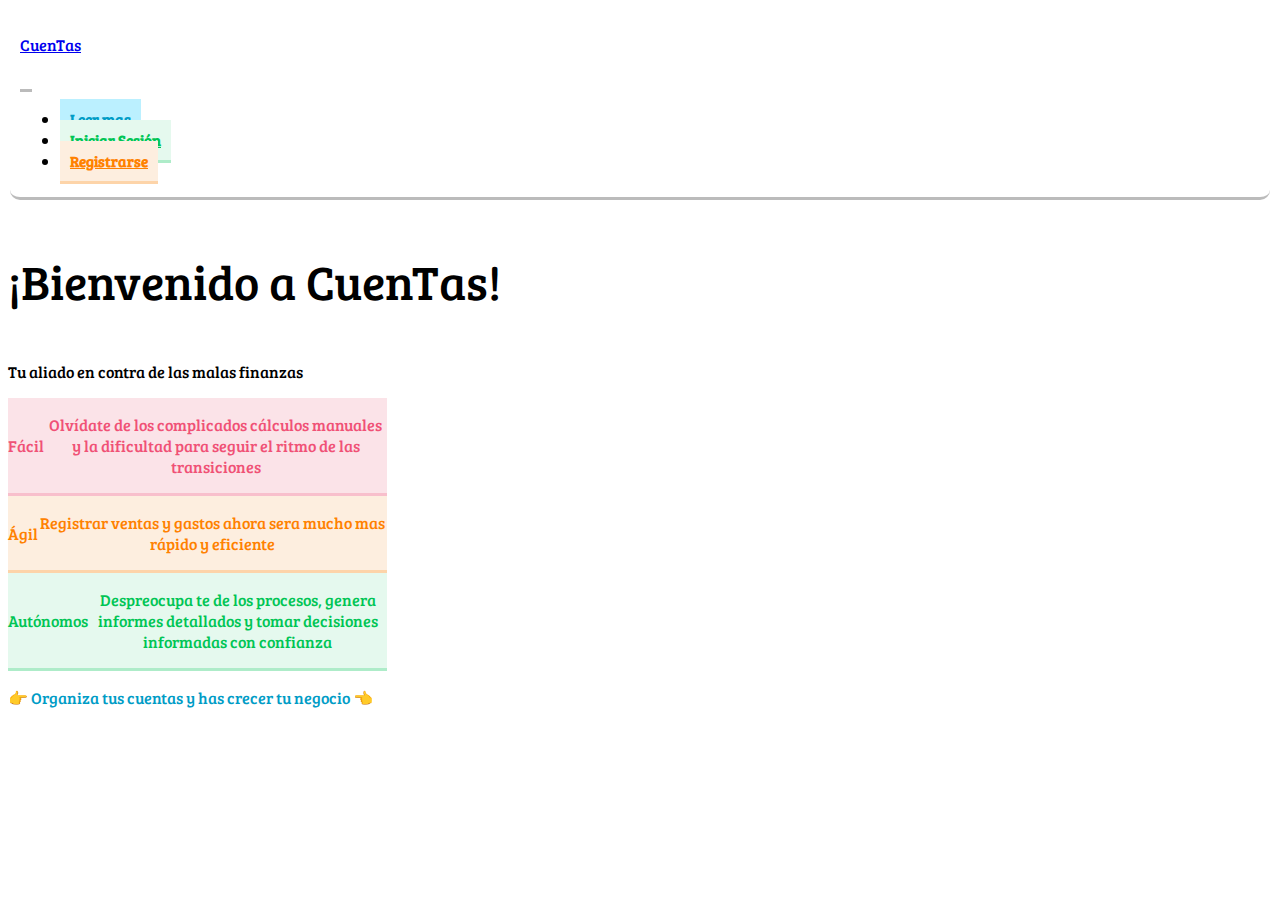
==== index.html @ 105fe5f0 "Prueba" ====
<!doctype html>
<html lang="es">

<head>
  <title>👋 Bienvenido a CuenTas 👋</title>
  <!-- Required meta tags -->
  <meta charset="utf-8">
  <meta name="viewport" content="width=device-width, initial-scale=1, shrink-to-fit=no">
  <link rel="stylesheet" type="text/css" href="styles.css">
  <link rel="preconnect" href="https://fonts.googleapis.com">
  <link rel="preconnect" href="https://fonts.gstatic.com" crossorigin="">
  <link href="https://fonts.googleapis.com/css2?family=Bree+Serif&amp;display=swap" rel="stylesheet">
  <!-- Bootstrap CSS v5.2.1 -->
  <link href="https://cdn.jsdelivr.net/npm/bootstrap@5.2.1/dist/css/bootstrap.min.css" rel="stylesheet" integrity="sha384-iYQeCzEYFbKjA/T2uDLTpkwGzCiq6soy8tYaI1GyVh/UjpbCx/TYkiZhlZB6+fzT" crossorigin="anonymous">

  <link rel="stylesheet" href="../css/style.css">

</head>

<body>
  <header> <!-- Barra de navegación -->
    <nav class="navbar navbar-expand-lg bg-body-tertiary c6">
      <div class="container-fluid">          
        <a class="navbar-brand" href="index.html">
          <p class="h2 fw-bold">CuenTas</p>
        </a>
        <button class="navbar-toggler c6" type="button" data-bs-toggle="collapse" data-bs-target="#navbarSupportedContent" aria-controls="navbarSupportedContent" aria-expanded="false" aria-label="Toggle navigation">
          <span class="navbar-toggler-icon"></span>
        </button>
        
        <div class="collapse navbar-collapse flex-row-reverse" id="navbarSupportedContent">
          <div class="gap-3">
              <ul class="navbar-nav mb-2 mb-lg-0 item gap-3">
                  <li class="nav-item"><a class="nav-link c4 t-btn btn" aria-current="page" href="html/more.html">Leer mas</a></li>
                  <li class="nav-item"><a class="nav-link c3 t-btn btn" aria-current="page" href="html/login.html">Iniciar Sesión</a></li>
                  <li class="nav-item"><a class="nav-link c2 t-btn btn" aria-current="page" href="html/singup.html">Registrarse</a></li>
              </ul>
          </div> 
        </div>
      </div>
    </nav>
  </header>

  <main>
    <section class="text-center m-2 p-5">
      <p class="h1 fs-1 fw-bold mb-2">¡Bienvenido a CuenTas!</p>
      <p class="h3 p-h">Tu aliado en contra de las malas finanzas</p>
    </section>

    <section class="card-box d-flex justify-content-center">

      <div class="card c1 mb-3 m-1">
        <p class="h2 mb-0 mt-4 fw-bold">Fácil</p>
        <div class="card-body h5">
          <p class="card-text">Olvídate de los complicados cálculos manuales y la dificultad para seguir el ritmo de las transiciones</p>
        </div>
      </div>

      <div class="card c2 mb-3 m-1">
        <p class="h2 mb-0 mt-4 fw-bold">Ágil</p>
        <div class="card-body">
          <p class="card-text h5">Registrar ventas y gastos ahora sera mucho mas rápido y eficiente</p>
        </div>
      </div>

      <div class="card c3 mb-3 m-1">
        <p class="h2 mb-0 mt-4 fw-bold">Autónomos</p>
        <div class="card-body h5">
          <p class="card-text">Despreocupa te de los procesos, genera informes detallados y tomar decisiones informadas con confianza</p>
        </div>
      </div>

    </section>

    <section class="p-4 text-center" style="color: #009CC6">
      <p class="fw-bold h2 " > 👉 Organiza tus cuentas y has crecer tu negocio 👈 </p>
    </section>

  </main>

  <footer class="">
    
  </footer>

  <!-- Bootstrap JavaScript Libraries -->
  <script src="https://cdn.jsdelivr.net/npm/@popperjs/core@2.11.6/dist/umd/popper.min.js"
   integrity="sha384-oBqDVmMz9ATKxIep9tiCxS/Z9fNfEXiDAYTujMAeBAsjFuCZSmKbSSUnQlmh/jp3" crossorigin="anonymous">
  </script>

  <script src="https://cdn.jsdelivr.net/npm/bootstrap@5.2.1/dist/js/bootstrap.min.js"
    integrity="sha384-7VPbUDkoPSGFnVtYi0QogXtr74QeVeeIs99Qfg5YCF+TidwNdjvaKZX19NZ/e6oz" crossorigin="anonymous">
  </script>
</body>

</html>
---- css/style.css ----
body {
    padding: 0;
    font-family: 'Bree Serif', serif;
    background-color: white;
    min-width: 500px;
  }
  
   /* Barra de Navegación */

  .fs-1{
    font-size: 3rem !important;
  }

  .nav-link {
    white-space: nowrap;
    font-size: 15px;
    font-weight: bold;
    padding: 10px;
  }
  
  .navbar{
    border-radius: 10px;
    padding: 10px;
    margin: 2px;
  }
  
  /* Main */
  
  .c1{
    border: none;
    color: #F05176;
    background-color: #FBE3E8;
    border-bottom: 3px #F051763D solid;
  }
  
  .c2{
    border: none;
    color: #FF8100;
    background-color: #FDEEDF;
    border-bottom: 3px #FF81003D solid;
  }
  
  .c3{
    border: none;
    color: #00C555;
    background-color: #E5F9EE;
    border-bottom: 3px #00c5553d solid;
  }
  
  .c4 {
    border: none;
    color: #009CC6;
    background-color: #bbf0ff;
    border-bottom: 3px #009CC63D solid;
  }
  
  .c5{
    border: none;
    color: white;
    background-color: #0A4E65;
    border-bottom: 3px solid #009CC6;
  }
  
  .c6{
    border: none;
    color: black;
    background-color: #fff ;
    border-bottom: 3px #80808089 solid;
  }
  
  /* Hovers */
  
  .t-btn:hover{
    color: white !important ;
    background-color: #0A4E65 !important ;
    border-bottom: 3px solid #009CC6 !important ;
  }
  
  /* Cards */
  
  .card{ 
    display: flex;
    justify-content: center;
    align-items: center;
    max-width: 30%;
  }

  .maxw{
    max-width: 50%;
  }

  .card-text {
    text-align: center;
  }
  
  
  .hidden-text {
    display: none;
  }
  
  /* Pie de pagina */
  
  .footer {
    background-color: #333;
    color: #fff;
    text-align: center;
    padding: 10px 0;
    margin: 0px;
  }
  
  @media screen and (max-width: 800px) { /* Estilos para pantallas móviles */
  
    .card-box {
      display: block !important;
      justify-content: center !important;
    }

    .card {
        border: none;
        border-bottom: 3px solid;
        display: flex;
        justify-content: center;
        align-items: center;
        max-width: 400%;
        z-index: 2;
    }
  }
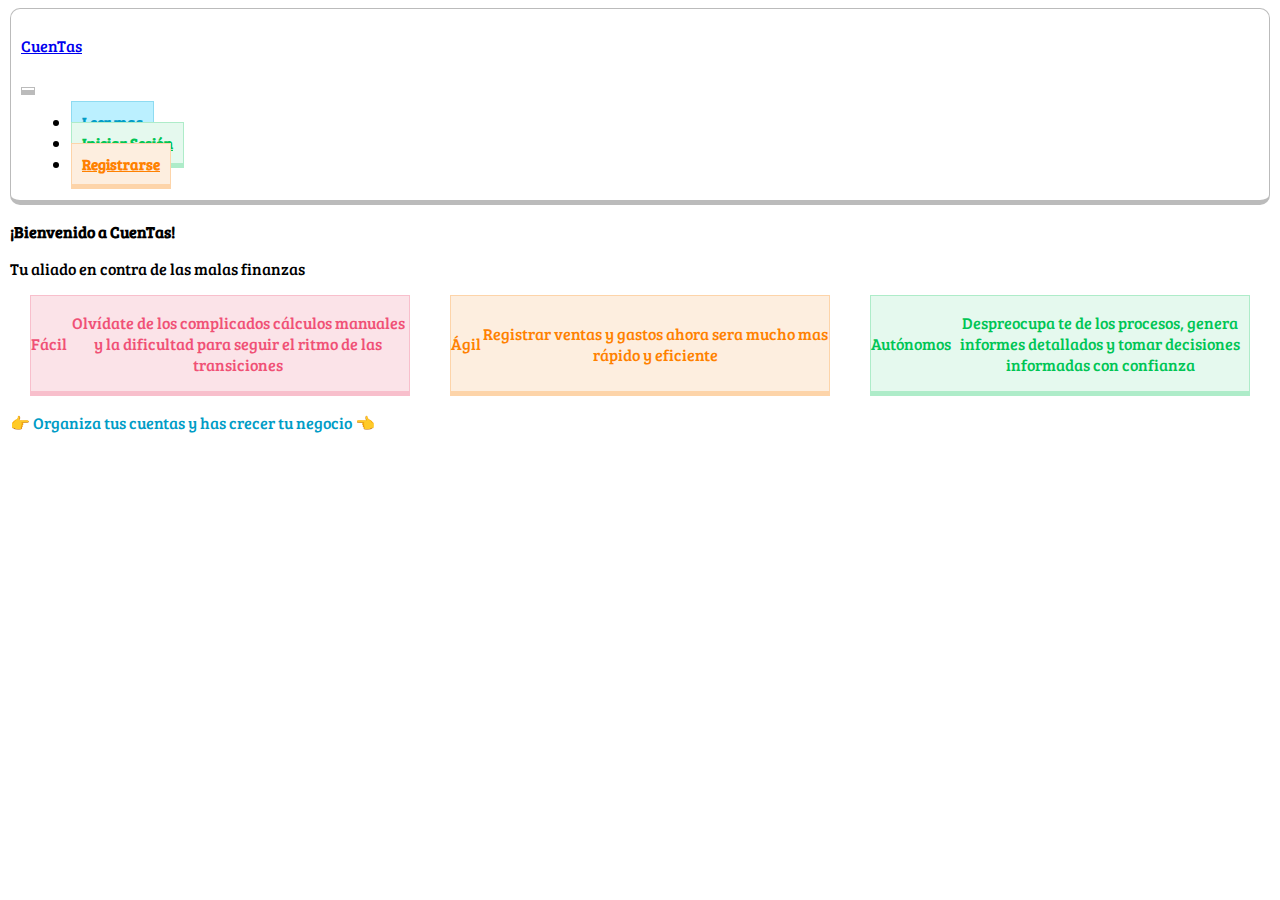
==== commit 12e6fc80: "Mejoria en Style.css" ====
--- a/index.html
+++ b/index.html
@@ -13,7 +13,8 @@
   <!-- Bootstrap CSS v5.2.1 -->
   <link href="https://cdn.jsdelivr.net/npm/bootstrap@5.2.1/dist/css/bootstrap.min.css" rel="stylesheet" integrity="sha384-iYQeCzEYFbKjA/T2uDLTpkwGzCiq6soy8tYaI1GyVh/UjpbCx/TYkiZhlZB6+fzT" crossorigin="anonymous">
 
-  <link rel="stylesheet" href="../css/style.css">
+  <link rel="stylesheet" href="https://fonts.googleapis.com/css2?family=Material+Symbols+Outlined:opsz,wght,FILL,GRAD@48,400,0,0">
+  <link rel="stylesheet" href="css/style.css">
 
 </head>
 
@@ -41,46 +42,55 @@
     </nav>
   </header>
 
-  <main>
-    <section class="text-center m-2 p-5">
-      <p class="h1 fs-1 fw-bold mb-2">¡Bienvenido a CuenTas!</p>
-      <p class="h3 p-h">Tu aliado en contra de las malas finanzas</p>
+  <main class="">
+    <!-- Texto de Bienvenida -->
+    <section class="pt-5" id="textoBienvenida">
+      <p class="h1 d-flex justify-content-center fs-1 titulo" id = "titulo">
+        <strong>¡Bienvenido a CuenTas!</strong>
+      </p>
+      <p class="h3 d-flex justify-content-center p-1 subtitulo" id = "subtitulo" >Tu aliado en contra de las malas finanzas</p>
     </section>
 
-    <section class="card-box d-flex justify-content-center">
+    <!-- Cards de Ventajas -->
+    <section class = "p-3 cardBox" id="cardBox">
 
-      <div class="card c1 mb-3 m-1">
+      <div class="card c1">
         <p class="h2 mb-0 mt-4 fw-bold">Fácil</p>
         <div class="card-body h5">
           <p class="card-text">Olvídate de los complicados cálculos manuales y la dificultad para seguir el ritmo de las transiciones</p>
         </div>
       </div>
 
-      <div class="card c2 mb-3 m-1">
+      <div class="card c2">
         <p class="h2 mb-0 mt-4 fw-bold">Ágil</p>
         <div class="card-body">
           <p class="card-text h5">Registrar ventas y gastos ahora sera mucho mas rápido y eficiente</p>
         </div>
       </div>
 
-      <div class="card c3 mb-3 m-1">
+      <div class="card c3">
         <p class="h2 mb-0 mt-4 fw-bold">Autónomos</p>
         <div class="card-body h5">
           <p class="card-text">Despreocupa te de los procesos, genera informes detallados y tomar decisiones informadas con confianza</p>
         </div>
       </div>
-
     </section>
 
-    <section class="p-4 text-center" style="color: #009CC6">
-      <p class="fw-bold h2 " > 👉 Organiza tus cuentas y has crecer tu negocio 👈 </p>
+    <section class="text-center p-2 subtituloInferior" id="subtituloInferior">
+      <p class="fw-bold h2 texto" id="textoSubInfer"> 👉 Organiza tus cuentas y has crecer tu negocio 👈 </p>
     </section>
 
+    <section>
+      <div class="boxVolverArriba">
+        <button class="btn t-btn c4 pb-1 btnVolverArriba" id="btnVolverArriba" onclick="volverArriba()">
+          <div class="material-symbols-outlined">
+          <strong>keyboard_double_arrow_up</strong> 
+          </div>
+        </button>
+      </div>
+    </section>
   </main>
 
-  <footer class="">
-    
-  </footer>
 
   <!-- Bootstrap JavaScript Libraries -->
   <script src="https://cdn.jsdelivr.net/npm/@popperjs/core@2.11.6/dist/umd/popper.min.js"
@@ -90,6 +100,8 @@
   <script src="https://cdn.jsdelivr.net/npm/bootstrap@5.2.1/dist/js/bootstrap.min.js"
     integrity="sha384-7VPbUDkoPSGFnVtYi0QogXtr74QeVeeIs99Qfg5YCF+TidwNdjvaKZX19NZ/e6oz" crossorigin="anonymous">
   </script>
+
+  <script src="js/script.js"></script>
 </body>
 
 </html>
--- a/css/style.css
+++ b/css/style.css
@@ -1,15 +1,38 @@
-  body {
+  :root{
+    --c1 : #F05176;
+    --c2 : #FF8100;
+    --c3 : #00C555;
+    --c4 : #009CC6;
+    --c5 : #0A4E65;
+    --c6 : #B0B0B0;
+
+    --tc1 : #F051763D;
+    --tc2 : #FF81003D;
+    --tc3 : #00C5553D;
+    --tc4 : #009CC63D;
+    --tc6 : #80808089;
+  }
+
+ body {
     padding: 0;
-    font-family: 'Bree Serif', serif;
+    font-family: 'Bree Serif', Arial, Helvetica, sans-serif ;
     background-color: white;
-    min-width: 500px;
-  }
-  
-   /* Barra de Navegación */
-
-  .fs-1{
-    font-size: 3rem !important;
-  }
+    min-width: 420px;
+    min-height: 40rem;
+  }
+
+  section{
+    margin: 2px;
+  }
+  
+  .subtituloInferior{
+    color: var(--c4);
+  }
+  
+  .areaRegistro{
+    display:flex;
+  }
+   /* --- BARRA DE NAVEGACIÓN --- */
 
   .nav-link {
     white-space: nowrap;
@@ -19,64 +42,84 @@
   }
   
   .navbar{
-    border-radius: 10px;
     padding: 10px;
     margin: 2px;
-  }
-  
-  /* Main */
+    background-color: #fff ;
+    border-radius: 10px;
+  }
+
+  .navbar-collapse{
+    margin: 10px;
+
+    display: ;
+  }
+
+  /* --- BOTONES --- */
+  .btnVolverArriba {
+    display: none;
+    margin: 0  0 10px 0;
+    position: fixed;
+    bottom: 1rem;
+    right: 1px;
+    border-radius: 5px;
+    cursor: pointer;
+  }
+
+  /* --- COLOR --- */
   
   .c1{
-    border: none;
-    color: #F05176;
+    color: var(--c1);
+    border: 1px var(--tc1) solid;
+    border-bottom: 5px var(--tc1) solid;
     background-color: #FBE3E8;
-    border-bottom: 3px #F051763D solid;
   }
   
   .c2{
-    border: none;
-    color: #FF8100;
+    color: var(--c2);
+    border: 1px var(--tc2) solid;
+    border-bottom: 5px var(--tc2) solid;
     background-color: #FDEEDF;
-    border-bottom: 3px #FF81003D solid;
   }
   
   .c3{
-    border: none;
-    color: #00C555;
+    color: var(--c3);
+    border: 1px var(--tc3) solid;
+    border-bottom: 5px var(--tc3) solid;
     background-color: #E5F9EE;
-    border-bottom: 3px #00c5553d solid;
   }
   
   .c4 {
-    border: none;
-    color: #009CC6;
+    color: var(--c4);
+    border: 1px var(--tc4) solid;
     background-color: #bbf0ff;
-    border-bottom: 3px #009CC63D solid;
+    border-bottom: 5px var(--tc4) solid;
   }
   
   .c5{
-    border: none;
     color: white;
-    background-color: #0A4E65;
-    border-bottom: 3px solid #009CC6;
+    border: 1px var(--c4) solid;
+    border-bottom: 5px var(--c4) solid;
+    background-color: var(--c5);
   }
   
   .c6{
-    border: none;
     color: black;
+    border: 1px var(--tc6) solid;
+    border-bottom: 5px var(--tc6) solid;
     background-color: #fff ;
-    border-bottom: 3px #80808089 solid;
-  }
-  
-  /* Hovers */
+  }
+  
+  /* --- HOVERS --- */
   
   .t-btn:hover{
     color: white !important ;
-    background-color: #0A4E65 !important ;
-    border-bottom: 3px solid #009CC6 !important ;
-  }
-  
-  /* Cards */
+    border: 1px solid var(--c4) !important ;
+    background-color: var(--c5) !important ;
+    border-bottom: 5px solid var(--c4) !important ;
+    transition: all 1s;
+  }
+  
+  /* --- CARDS --- */
   
   .card{ 
     display: flex;
@@ -85,6 +128,26 @@
     max-width: 30%;
   }
 
+  .cw-50{
+    max-width: 50%;
+  }
+
+  .cw-100{
+    max-width: 100%;
+  }
+
+  .cardVertical{
+    width: 50%;
+    margin: 10px;
+    display: flex;
+    flex-direction: column;
+    justify-content: space-between;
+  }
+
+  .h-30{
+    height: 30%;
+  }
+
   .maxw{
     max-width: 50%;
   }
@@ -98,30 +161,66 @@
     display: none;
   }
   
-  /* Pie de pagina */
-  
-  .footer {
-    background-color: #333;
-    color: #fff;
-    text-align: center;
-    padding: 10px 0;
-    margin: 0px;
-  }
-  
-  @media screen and (max-width: 800px) { /* Estilos para pantallas móviles */
-  
-    .card-box {
-      display: block !important;
-      justify-content: center !important;
-    }
-
-    .card {
-        border: none;
-        border-bottom: 3px solid;
-        display: flex;
-        justify-content: center;
-        align-items: center;
-        max-width: 400%;
-        z-index: 2;
-    }
-  }+
+  .cardBox{
+    display: flex;
+    justify-content: space-around;
+  }
+
+  .footer-link{
+    text-decoration: none;
+    border-radius: 5px;
+    padding: 1px 4px;
+  }
+
+  .br-5 {
+    border-radius: 5px;
+  }
+
+  .bh{
+    border: solid 2px #fff;
+  }
+
+  /* --- DESARROLLO MOBIL --- */
+
+  @media screen and (max-width: 768px) {
+    .titulo, .subtitulo{
+      text-align: center;
+    }
+
+    .card{
+      margin: 10px;
+      max-width: 100%;
+    }
+
+    .cardBox{
+      display: block;
+    }
+
+    section p.texto{
+      margin: 3px;
+      font-size: 100%;
+    }
+
+    .boxVolverArriba{
+      position: static;
+      display: flex;
+      justify-content: center;
+      align-items: center;
+      margin: 10px;
+    }
+
+
+    button.btnVolverArriba{
+      width: 75%;
+      position: static;
+    }
+
+    .areaRegistro{
+      display: block;
+    }
+
+    .cardVertical{
+      display: none;
+    }
+}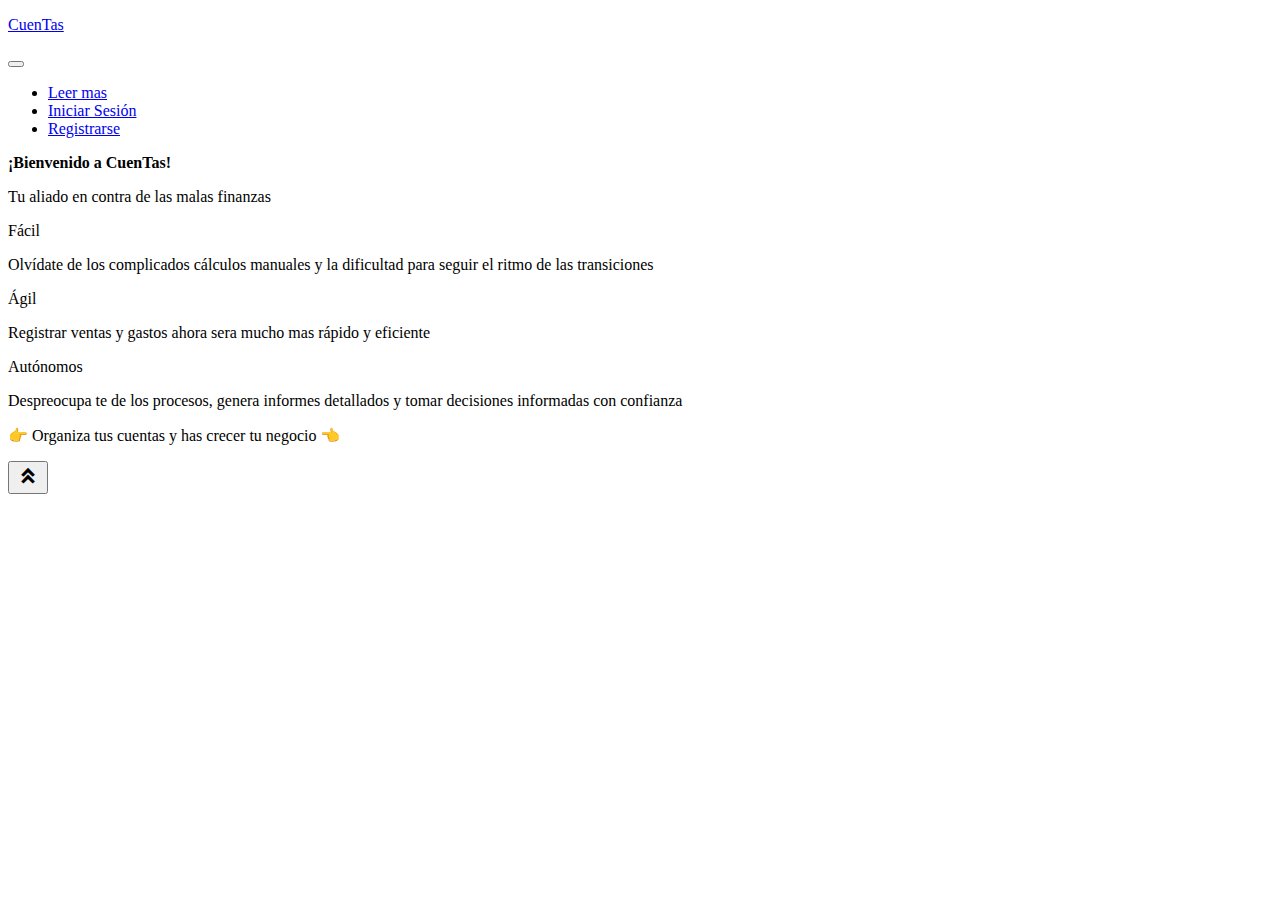
==== commit 7716bbb9: "Reforma del estilo y diseño" ====
--- a/index.html
+++ b/index.html
@@ -6,7 +6,7 @@
   <!-- Required meta tags -->
   <meta charset="utf-8">
   <meta name="viewport" content="width=device-width, initial-scale=1, shrink-to-fit=no">
-  <link rel="stylesheet" type="text/css" href="styles.css">
+  <link rel="stylesheet" type="text/css" href="style.css">
   <link rel="preconnect" href="https://fonts.googleapis.com">
   <link rel="preconnect" href="https://fonts.gstatic.com" crossorigin="">
   <link href="https://fonts.googleapis.com/css2?family=Bree+Serif&amp;display=swap" rel="stylesheet">
@@ -44,11 +44,11 @@
 
   <main class="">
     <!-- Texto de Bienvenida -->
-    <section class="pt-5" id="textoBienvenida">
-      <p class="h1 d-flex justify-content-center fs-1 titulo" id = "titulo">
+    <section class="textoBienvenida" id="TextoBienvenida">
+      <p class="h1 fs-1 titulo" id = "titulo">
         <strong>¡Bienvenido a CuenTas!</strong>
       </p>
-      <p class="h3 d-flex justify-content-center p-1 subtitulo" id = "subtitulo" >Tu aliado en contra de las malas finanzas</p>
+      <p class="h3 d-block justify-content-centercenter p-1 subtitulo" id = "subtitulo" >Tu aliado en contra de las malas finanzas</p>
     </section>
 
     <!-- Cards de Ventajas -->
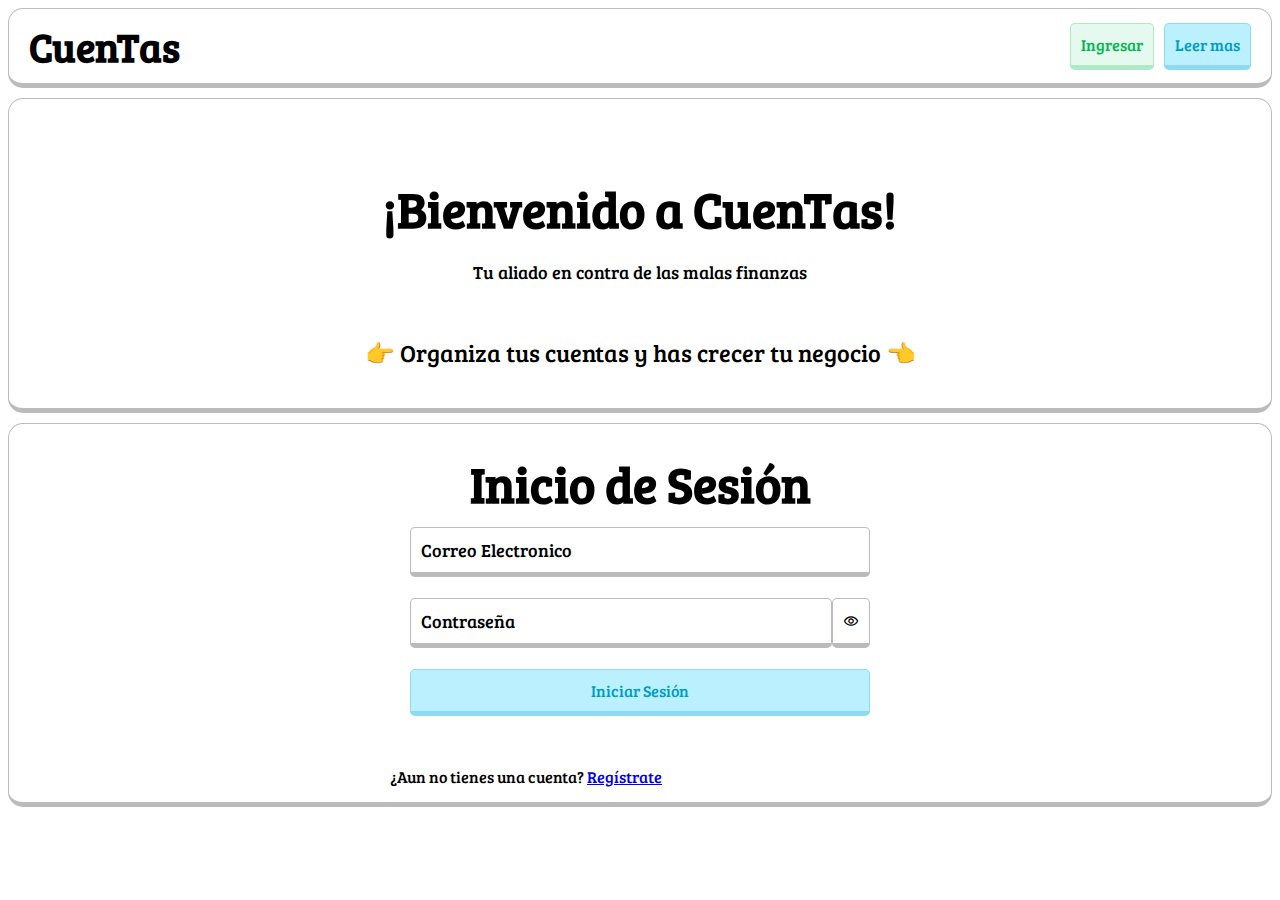
==== commit e94a89d8: "ajuste de interfas" ====
--- a/index.html
+++ b/index.html
@@ -3,6 +3,7 @@
 
 <head>
   <title>👋 Bienvenido a CuenTas 👋</title>
+	
   <!-- Required meta tags -->
   <meta charset="utf-8">
   <meta name="viewport" content="width=device-width, initial-scale=1, shrink-to-fit=no">
@@ -10,77 +11,104 @@
   <link rel="preconnect" href="https://fonts.googleapis.com">
   <link rel="preconnect" href="https://fonts.gstatic.com" crossorigin="">
   <link href="https://fonts.googleapis.com/css2?family=Bree+Serif&amp;display=swap" rel="stylesheet">
-  <!-- Bootstrap CSS v5.2.1 -->
-  <link href="https://cdn.jsdelivr.net/npm/bootstrap@5.2.1/dist/css/bootstrap.min.css" rel="stylesheet" integrity="sha384-iYQeCzEYFbKjA/T2uDLTpkwGzCiq6soy8tYaI1GyVh/UjpbCx/TYkiZhlZB6+fzT" crossorigin="anonymous">
-
+	
+  <!--  -->
   <link rel="stylesheet" href="https://fonts.googleapis.com/css2?family=Material+Symbols+Outlined:opsz,wght,FILL,GRAD@48,400,0,0">
   <link rel="stylesheet" href="css/style.css">
 
 </head>
 
 <body>
-  <header> <!-- Barra de navegación -->
-    <nav class="navbar navbar-expand-lg bg-body-tertiary c6">
-      <div class="container-fluid">          
-        <a class="navbar-brand" href="index.html">
-          <p class="h2 fw-bold">CuenTas</p>
-        </a>
-        <button class="navbar-toggler c6" type="button" data-bs-toggle="collapse" data-bs-target="#navbarSupportedContent" aria-controls="navbarSupportedContent" aria-expanded="false" aria-label="Toggle navigation">
-          <span class="navbar-toggler-icon"></span>
-        </button>
-        
-        <div class="collapse navbar-collapse flex-row-reverse" id="navbarSupportedContent">
-          <div class="gap-3">
-              <ul class="navbar-nav mb-2 mb-lg-0 item gap-3">
-                  <li class="nav-item"><a class="nav-link c4 t-btn btn" aria-current="page" href="html/more.html">Leer mas</a></li>
-                  <li class="nav-item"><a class="nav-link c3 t-btn btn" aria-current="page" href="html/login.html">Iniciar Sesión</a></li>
-                  <li class="nav-item"><a class="nav-link c2 t-btn btn" aria-current="page" href="html/singup.html">Registrarse</a></li>
-              </ul>
-          </div> 
-        </div>
-      </div>
-    </nav>
+  <header class="cabezaPagina c6"> <!-- Barra de navegación -->
+		<h2 class="tituloBarNav" id="TituloBarraNav" href="index.html">
+	    CuenTas
+	  </h2>
+
+    <section class="espacioBarNav">
+      <ul>
+        <li class="boton botonTransicion c3" id="BotonIngresar">Ingresar</li>
+        <li class="boton botonTransicion c4" id="BotonLeerMas">Leer mas</li>
+      </ul>
+    </section>
   </header>
 
-  <main class="">
-    <!-- Texto de Bienvenida -->
-    <section class="textoBienvenida" id="TextoBienvenida">
-      <p class="h1 fs-1 titulo" id = "titulo">
-        <strong>¡Bienvenido a CuenTas!</strong>
-      </p>
-      <p class="h3 d-block justify-content-centercenter p-1 subtitulo" id = "subtitulo" >Tu aliado en contra de las malas finanzas</p>
-    </section>
+  <main class="mainArea" id="MainArea">
 
-    <!-- Cards de Ventajas -->
-    <section class = "p-3 cardBox" id="cardBox">
+    <div class="areaBienvenida c6" id="PaginaBienvenida">
+      <!-- Texto de Bienvenida -->
+      <section class="textoBienvenida" id="TextoBienvenida">
+        <p class="tituloBienvenida" id = "TituloBienvenida">
+          ¡Bienvenido a CuenTas!
+        </p>
+        <p class="subtituloBienvenida" id = "SubtituloBinevenida" >Tu aliado en contra de las malas finanzas</p>
+      </section>
 
-      <div class="card c1">
-        <p class="h2 mb-0 mt-4 fw-bold">Fácil</p>
-        <div class="card-body h5">
-          <p class="card-text">Olvídate de los complicados cálculos manuales y la dificultad para seguir el ritmo de las transiciones</p>
+      <!-- Cards de Ventajas 
+      <section class = "p-3 cardBox" id="cardBox">
+
+        <div class="card c1">
+          <p class="h2 mb-0 mt-4 fw-bold">Fácil</p>
+          <div class="card-body h5">
+            <p class="card-text">Olvídate de los complicados cálculos manuales y la dificultad para seguir el ritmo de las transiciones</p>
+          </div>
         </div>
-      </div>
 
-      <div class="card c2">
-        <p class="h2 mb-0 mt-4 fw-bold">Ágil</p>
-        <div class="card-body">
-          <p class="card-text h5">Registrar ventas y gastos ahora sera mucho mas rápido y eficiente</p>
+        <div class="card c2">
+          <p class="h2 mb-0 mt-4 fw-bold">Ágil</p>
+          <div class="card-body">
+            <p class="card-text h5">Registrar ventas y gastos ahora sera mucho mas rápido y eficiente</p>
+          </div>
         </div>
-      </div>
 
-      <div class="card c3">
-        <p class="h2 mb-0 mt-4 fw-bold">Autónomos</p>
-        <div class="card-body h5">
-          <p class="card-text">Despreocupa te de los procesos, genera informes detallados y tomar decisiones informadas con confianza</p>
+        <div class="card c3">
+          <p class="h2 mb-0 mt-4 fw-bold">Autónomos</p>
+          <div class="card-body h5">
+            <p class="card-text">Despreocupa te de los procesos, genera informes detallados y tomar decisiones informadas con confianza</p>
+          </div>
         </div>
-      </div>
-    </section>
+      </section>
+      --> 
 
-    <section class="text-center p-2 subtituloInferior" id="subtituloInferior">
-      <p class="fw-bold h2 texto" id="textoSubInfer"> 👉 Organiza tus cuentas y has crecer tu negocio 👈 </p>
-    </section>
 
-    <section>
+      <!-- Sub Titulo -->
+      <section class="subtituloInferior" id="S ubtituloInferior">
+        <p class="fw-bold h2 texto" id="textoSubInfer"> 👉 Organiza tus cuentas y has crecer tu negocio 👈 </p>
+      </section>
+    </div>
+
+    <div class="areaInicioSesion c6" id="AreaInicioSesion">
+      <section class="tituloInicioSesion" id="TituloInicioSesion">
+        <p class="textoInicioSesion" id="TextoInicioSesion">Inicio de Sesión</p>
+      </section>
+
+      <form class="areaGeneralFormulario" id="Formulario" action="" metodo="post" novalidate>
+
+        <div class="areaFormulario">
+          <input type="email"
+          class="formulario c6"  name="" id="FormularioEmail" placeholder="Correo Electronico">
+          <br>
+          <div class="areaFormularioPassword">
+
+            <input type="password"
+            class="formulario formularioPassword c6" name="" id="FormularioPassword" placeholder="Contraseña">
+  
+            <button type="button" class="boton botonTransicion c6 material-symbols-outlined form-control" id="IconoVisibilidad" onclick="togglePasswordVisibility()">
+              visibility
+            </button>
+  
+          </div>
+
+          <br>
+          <button class="boton botonTransicion c4" type="submit">
+            Iniciar Sesión
+          </button>
+        </div>
+      </form>
+      <span class="texto-footer"> ¿Aun no tienes una cuenta? <a class="footer-link" href="singup.html"> Regístrate</a>
+      </span>
+    </div>
+
+    <!-- <section>
       <div class="boxVolverArriba">
         <button class="btn t-btn c4 pb-1 btnVolverArriba" id="btnVolverArriba" onclick="volverArriba()">
           <div class="material-symbols-outlined">
@@ -88,7 +116,7 @@
           </div>
         </button>
       </div>
-    </section>
+    </section> -->
   </main>
 
 
--- a/css/style.css
+++ b/css/style.css
@@ -0,0 +1,224 @@
+:root{
+	--c1 : #F05176;
+	--c2 : #FF8100;
+	--c3 : #00B74F;
+	--c4 : #009CC6;
+	--c5 : #0A4E65;
+	--c6 : #B0B0B0;
+
+	--tc1 : #F051763D;
+	--tc2 : #FF81003D;
+	--tc3 : #00B74F3D;
+	--tc4 : #009CC63D;
+	--tc6 : #80808089;
+}
+
+body {
+	padding: 0;
+	font-family: 'Bree Serif', Arial, Helvetica, sans-serif ;
+	background-color: white;
+	min-width: 420px;
+	min-height: 40rem;
+}
+
+li{
+    border: solid;
+    list-style: none;
+    margin: 5px;
+}
+
+ul{
+    display: flex;
+    justify-content: space-between;
+    margin: 0;
+    padding: 0;
+}
+
+/* AREAS DE TRABAJO */
+
+.cabezaPagina{
+    display: flex;
+    padding-right: 10px;
+    padding-left: 10px;
+    border-radius: 15px;
+    justify-content: space-between;
+}
+
+.espacioBarNav{
+    margin: 5px;
+    display: grid;
+    align-items: center;
+    justify-content: center;
+}
+
+.areaBienvenida , .areaInicioSesion{
+    border-radius: 15px;
+    padding: 15px;
+    margin: 10px 0 0 0;
+}
+
+.areaInicioSesion{
+    display: grid;
+    justify-content: center;
+}
+
+.areaFormulario{
+    display: grid;
+    padding: 0 20px 50px;
+}
+
+
+/* TEXTO */
+.tituloBarNav{
+    margin: 5px;
+    padding: 5px;
+    font-size: 40px;
+    color: #000000;
+    text-align: left;
+    font-style: normal;
+    font-weight: bolder;	
+}
+
+.tituloBienvenida, .tituloInicioSesion{
+    font-size: 50px;
+    font-weight: 600;
+    margin-bottom: 0;
+}
+
+.textoBienvenida, .textoInicioSesion{
+
+    margin: 10px;
+    padding: 0;
+    display: grid;
+    align-items: center;
+    justify-content: center;
+}
+
+.subtituloBienvenida{
+    display: grid;
+    font-size: large;
+    justify-content: center;
+}
+
+.subtituloInferior{
+    display: grid;
+    font-size:x-large;
+    justify-content: center;
+}
+
+.textoInicioSesion{
+    font-weight: 600; 
+}
+
+
+/* ACCESORIOS */
+
+.boton{
+    padding: 10px;
+    cursor:pointer;
+    font-size:medium;
+    border-radius: 5px;
+}
+
+button{
+    font-family: 'Bree Serif', Arial, Helvetica, sans-serif ;
+}
+
+.formulario{
+    padding: 10px;
+    border-radius: 5px;
+    align-items: center;
+    font-family: 'Bree Serif', Arial, Helvetica, sans-serif ;
+    font-size: large;
+}
+
+.areaFormularioPassword{
+    display: flex;
+}
+
+.formularioPassword{
+    width: 100%;
+}
+
+.areaGeneralFormulario{
+    width: 500px;
+}
+/* COLORES */
+
+.c1{
+color: var(--c1);
+border: 1px var(--tc1) solid;
+border-bottom: 5px var(--tc1) solid;
+background-color: #FBE3E8;
+}
+
+.c2{
+color: var(--c2);
+border: 1px var(--tc2) solid;
+border-bottom: 5px var(--tc2) solid;
+background-color: #FDEEDF;
+}
+
+.c3{
+color: var(--c3);
+border: 1px var(--tc3) solid;
+border-bottom: 5px var(--tc3) solid;
+background-color: #E5F9EE;
+}
+
+.c4 {
+color: var(--c4);
+border: 1px var(--tc4) solid;
+background-color: #bbf0ff;
+border-bottom: 5px var(--tc4) solid;
+}
+
+.c5{
+color: white;
+border: 1px var(--c4) solid;
+border-bottom: 5px var(--c4) solid;
+background-color: var(--c5);
+}
+
+.c6{
+    color: black;
+    border: 1px var(--tc6) solid;
+    border-bottom: 5px var(--tc6) solid;
+    background-color: #fff;
+}
+
+
+
+/* --- HOVERS --- */
+
+.botonTransicion:hover{
+    color: white !important ;
+    border: 1px solid var(--c4) !important ;
+    background-color: var(--c5) !important ;
+    border-bottom: 5px solid var(--c4) !important ;
+    transition: all 0.5s;
+}
+
+/* ACTIVERS */
+.botonTransicion:active{
+    border: 1px solid var(--c4) !important ;
+    background-color: var(--c4) !important ;
+    border-bottom: 0px solid var(--tc4) !important ;
+    transition: all 0.3s;
+}
+
+/* --- CARDS --- */
+
+.card{
+    display: flex;
+    justify-content: center;
+    align-items: center;
+    max-width: 30%;
+    margin-left: 0px;
+}
+
+::placeholder{
+    font-size:large;
+    color: #000000;
+    font-family: 'Bree Serif', Arial, Helvetica, sans-serif ;
+}